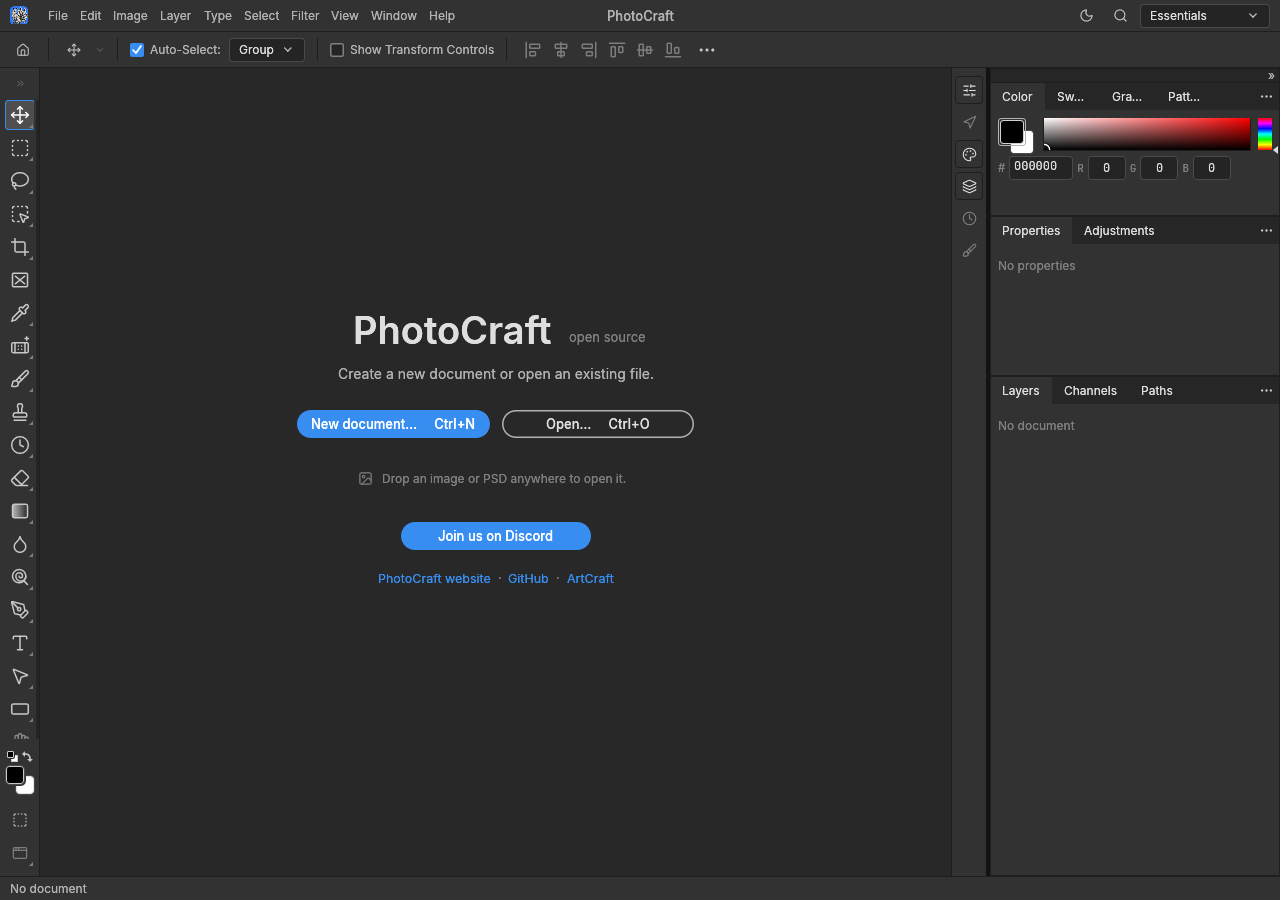
==== imagem/index.html @ 5a84fb03 "Editores web (imagem e vídeo) - builds PhotoCraft 0.19.0 e EffectCraft 0.20.0 Co-Authored-By: Claude" ====
<!DOCTYPE html>
<html lang="en">
<head>
  <meta charset="utf-8">
  <meta name="viewport" content="width=device-width, initial-scale=1, user-scalable=no">
  <title>PhotoCraft</title>
  
<script type="module">
import init, * as bindings from './photocraft-web-boot-b68a147646565488.js';
const wasm = await init({ module_or_path: './photocraft-web-boot-b68a147646565488_bg.wasm' });


window.wasmBindings = bindings;


dispatchEvent(new CustomEvent("TrunkApplicationStarted", {detail: {wasm}}));

</script>
  <style>
    html, body { margin: 0; padding: 0; width: 100%; height: 100%; overflow: hidden; background: #262626; }
    #photocraft_canvas { position: absolute; inset: 0; width: 100%; height: 100%; display: block; }
    #photocraft_loading { position: absolute; inset: 0; display: flex; flex-direction: column; align-items: center; justify-content: center;
      padding: 0 16px; text-align: center; color: #b8b8b8; font: 14px system-ui, sans-serif; pointer-events: none; }
    #photocraft_loading p { margin: 0 0 8px; max-width: 420px; line-height: 1.5; }
    #photocraft_loading a { color: #e0e0e0; pointer-events: auto; }
    /* The app removes this element once it runs. If the WebAssembly never downloads or doesn't match
       this page, no Rust runs to say so, so the page itself shows what to do after a while. */
    #photocraft_stalled { color: #8c8c8c; visibility: hidden; animation: photocraft-stalled 0s 20s forwards; }
    @keyframes photocraft-stalled { to { visibility: visible; } }
  </style>
<link rel="modulepreload" href="./photocraft-web-boot-b68a147646565488.js" crossorigin="anonymous" integrity="sha384-tTXWE4GriiJf9cdiPLOovLmPA+b0Ejtsx8rp52w9BKhkVw66n+kfOFY1L//mxHvP"><link rel="modulepreload" href="./snippets/eframe-d31a8450ea12dfc1/inline0.js" crossorigin="anonymous" integrity="sha384-uPZQ72BwgZ4v7Km6+UIFbkDDlt7ShGEsAVEHVN/+wZSGFhItJZB83iKMFQXauTSs"><link rel="preload" href="./photocraft-web-boot-b68a147646565488_bg.wasm" crossorigin="anonymous" integrity="sha384-EdDOWrDS7zygGTY0vDPS+mn+/+Y08y1MaLhSv21Am8S4txmJR11Teo7l++14CPZr" as="fetch" type="application/wasm"></head>
<body>
  <canvas id="photocraft_canvas"></canvas>
  <div id="photocraft_loading">
    <p>Loading PhotoCraft&hellip;</p>
    <p id="photocraft_stalled">This is taking longer than usual. If PhotoCraft doesn't start, its files may have failed to
      download or come from a different version of this page. <a href="">Reload</a> to try again; the browser
      console lists what failed.</p>
  </div>
</body>
</html>
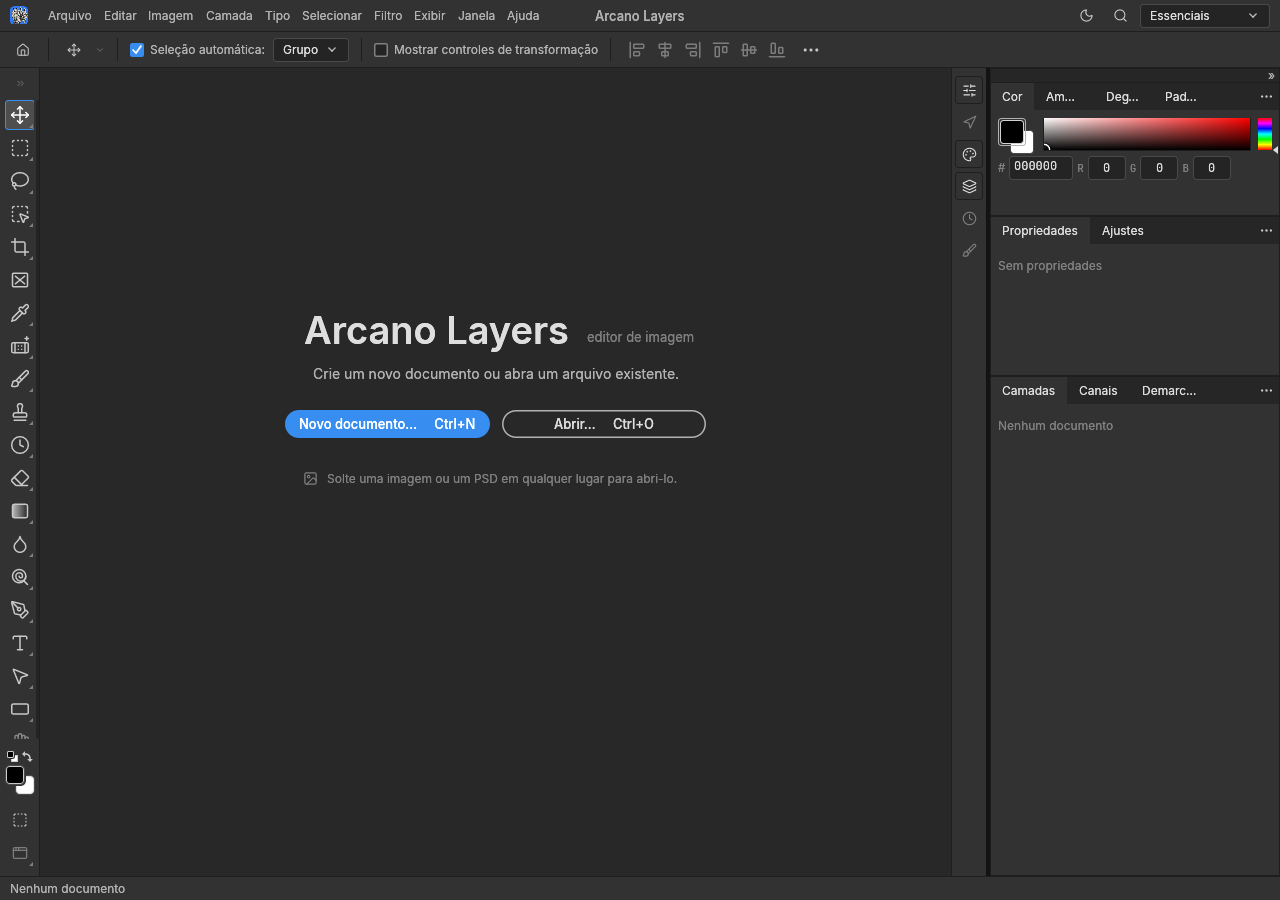
==== commit 75ff8de5: "Build editor de imagem (v0.19.0)" ====
--- a/imagem/index.html
+++ b/imagem/index.html
@@ -3,11 +3,11 @@
 <head>
   <meta charset="utf-8">
   <meta name="viewport" content="width=device-width, initial-scale=1, user-scalable=no">
-  <title>PhotoCraft</title>
+  <title>Arcano Layers · Imagem</title>
   
 <script type="module">
-import init, * as bindings from './photocraft-web-boot-b68a147646565488.js';
-const wasm = await init({ module_or_path: './photocraft-web-boot-b68a147646565488_bg.wasm' });
+import init, * as bindings from './photocraft-web-boot-3b19e09cdbaaa051.js';
+const wasm = await init({ module_or_path: './photocraft-web-boot-3b19e09cdbaaa051_bg.wasm' });
 
 
 window.wasmBindings = bindings;
@@ -28,7 +28,7 @@
     #photocraft_stalled { color: #8c8c8c; visibility: hidden; animation: photocraft-stalled 0s 20s forwards; }
     @keyframes photocraft-stalled { to { visibility: visible; } }
   </style>
-<link rel="modulepreload" href="./photocraft-web-boot-b68a147646565488.js" crossorigin="anonymous" integrity="sha384-tTXWE4GriiJf9cdiPLOovLmPA+b0Ejtsx8rp52w9BKhkVw66n+kfOFY1L//mxHvP"><link rel="modulepreload" href="./snippets/eframe-d31a8450ea12dfc1/inline0.js" crossorigin="anonymous" integrity="sha384-uPZQ72BwgZ4v7Km6+UIFbkDDlt7ShGEsAVEHVN/+wZSGFhItJZB83iKMFQXauTSs"><link rel="preload" href="./photocraft-web-boot-b68a147646565488_bg.wasm" crossorigin="anonymous" integrity="sha384-EdDOWrDS7zygGTY0vDPS+mn+/+Y08y1MaLhSv21Am8S4txmJR11Teo7l++14CPZr" as="fetch" type="application/wasm"></head>
+<link rel="modulepreload" href="./photocraft-web-boot-3b19e09cdbaaa051.js" crossorigin="anonymous" integrity="sha384-rwJMyKtqWWdr/oCGOWFIKrgou1cPfJm2dHu9hraA4aW2midrxtElCvnLpuq/hAk0"><link rel="modulepreload" href="./snippets/eframe-d31a8450ea12dfc1/inline0.js" crossorigin="anonymous" integrity="sha384-uPZQ72BwgZ4v7Km6+UIFbkDDlt7ShGEsAVEHVN/+wZSGFhItJZB83iKMFQXauTSs"><link rel="preload" href="./photocraft-web-boot-3b19e09cdbaaa051_bg.wasm" crossorigin="anonymous" integrity="sha384-ViU1vqFk91AFHV+GD6FGlzOGoUvrR5YoMHWZd1Ox7Sww4MZy9BujyYk08/y2/+Zw" as="fetch" type="application/wasm"></head>
 <body>
   <canvas id="photocraft_canvas"></canvas>
   <div id="photocraft_loading">
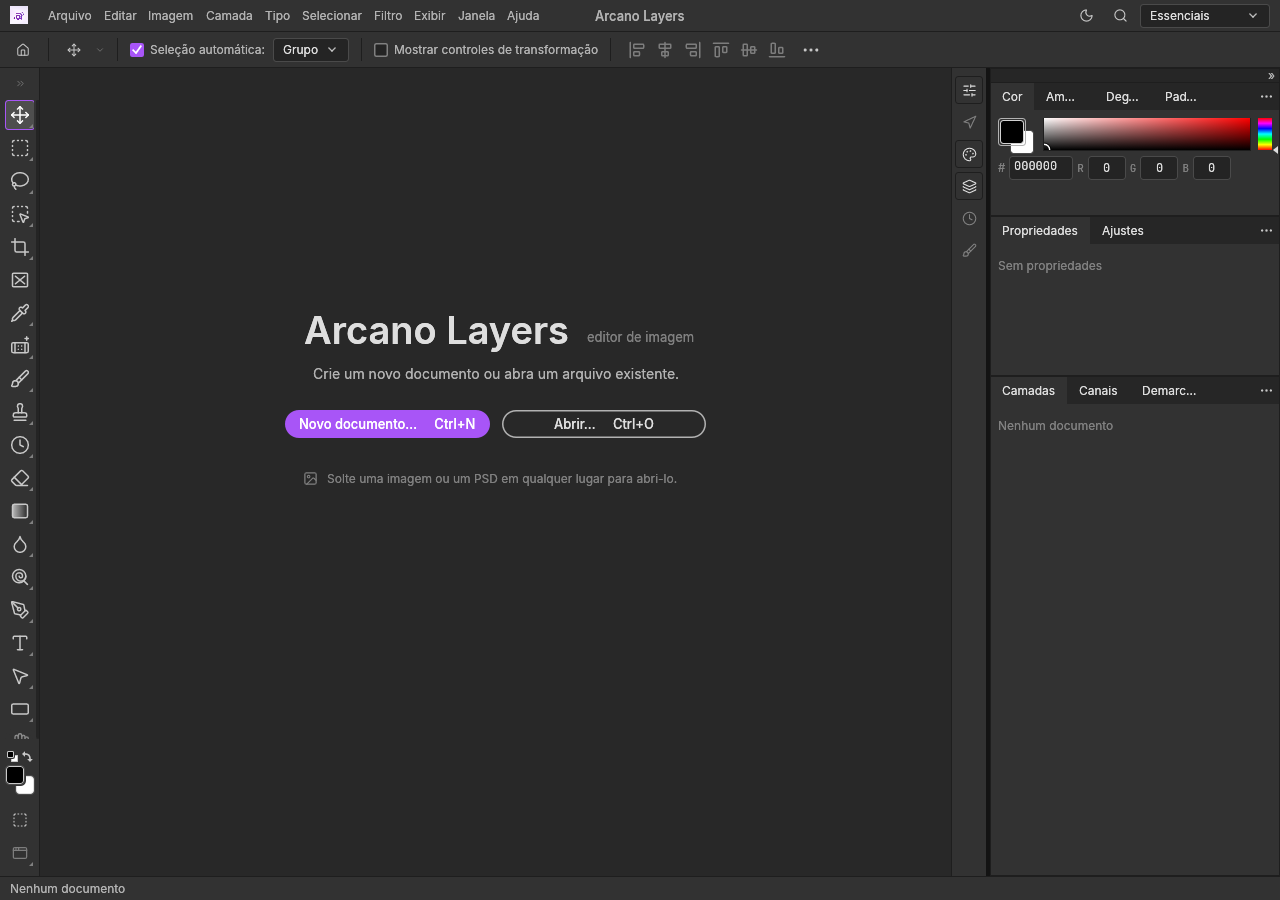
==== commit 92fb2f93: "Build editor de imagem (v0.19.0)" ====
--- a/imagem/index.html
+++ b/imagem/index.html
@@ -4,6 +4,7 @@
   <meta charset="utf-8">
   <meta name="viewport" content="width=device-width, initial-scale=1, user-scalable=no">
   <title>Arcano Layers · Imagem</title>
+  <link rel="icon" href="arcano.svg" type="image/svg+xml">
   
 <script type="module">
 import init, * as bindings from './photocraft-web-boot-3b19e09cdbaaa051.js';
@@ -32,10 +33,8 @@
 <body>
   <canvas id="photocraft_canvas"></canvas>
   <div id="photocraft_loading">
-    <p>Loading PhotoCraft&hellip;</p>
-    <p id="photocraft_stalled">This is taking longer than usual. If PhotoCraft doesn't start, its files may have failed to
-      download or come from a different version of this page. <a href="">Reload</a> to try again; the browser
-      console lists what failed.</p>
+    <p>Carregando Arcano Layers&hellip;</p>
+    <p id="photocraft_stalled">Está demorando mais que o normal. Se não abrir, <a href="">recarregue a página</a>.</p>
   </div>
 </body>
 </html>
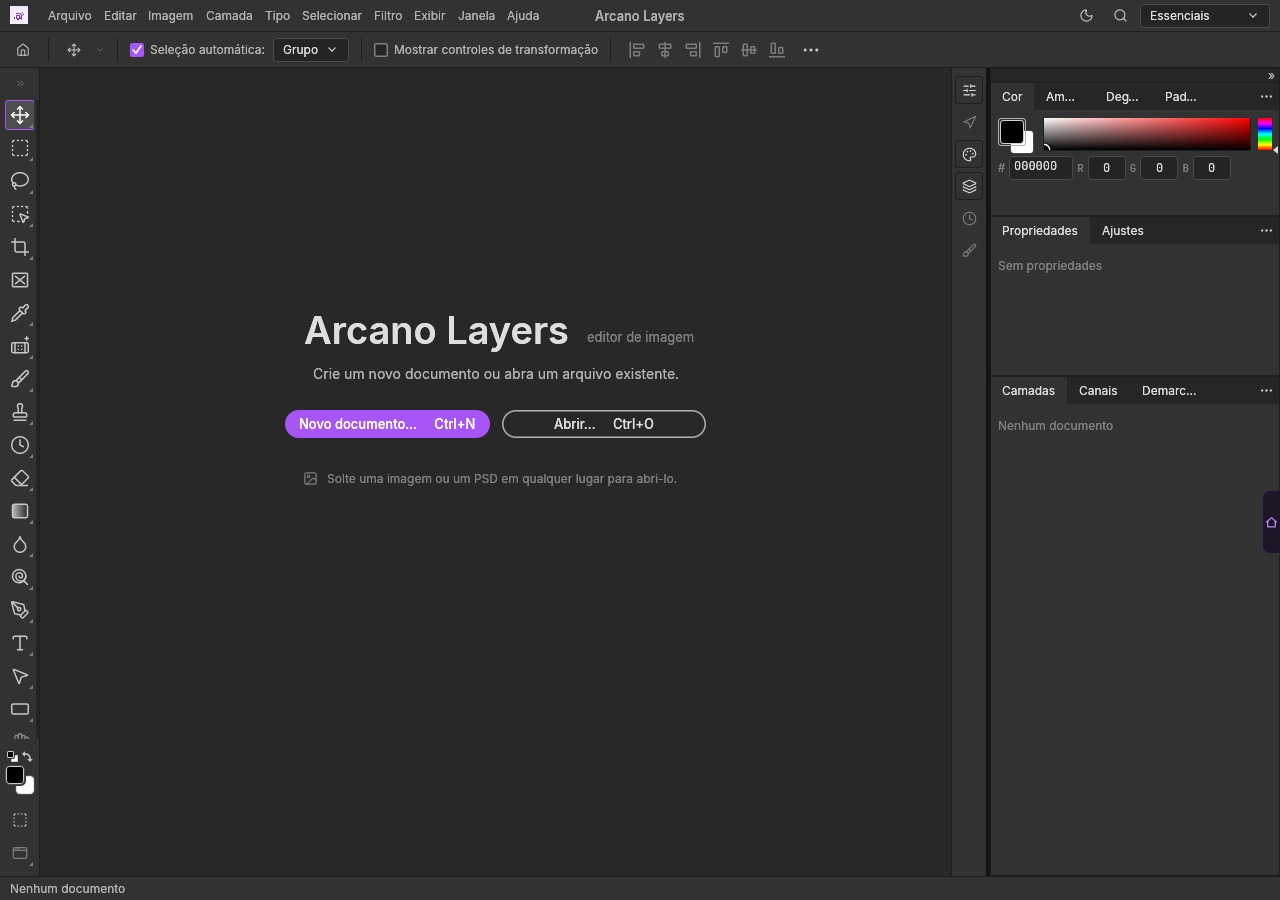
==== commit 5a550de8: "Build editor de imagem (v0.19.0)" ====
--- a/imagem/index.html
+++ b/imagem/index.html
@@ -7,8 +7,8 @@
   <link rel="icon" href="arcano.svg" type="image/svg+xml">
   
 <script type="module">
-import init, * as bindings from './photocraft-web-boot-3b19e09cdbaaa051.js';
-const wasm = await init({ module_or_path: './photocraft-web-boot-3b19e09cdbaaa051_bg.wasm' });
+import init, * as bindings from './photocraft-web-boot-311395a8d084f3da.js';
+const wasm = await init({ module_or_path: './photocraft-web-boot-311395a8d084f3da_bg.wasm' });
 
 
 window.wasmBindings = bindings;
@@ -29,9 +29,10 @@
     #photocraft_stalled { color: #8c8c8c; visibility: hidden; animation: photocraft-stalled 0s 20s forwards; }
     @keyframes photocraft-stalled { to { visibility: visible; } }
   </style>
-<link rel="modulepreload" href="./photocraft-web-boot-3b19e09cdbaaa051.js" crossorigin="anonymous" integrity="sha384-rwJMyKtqWWdr/oCGOWFIKrgou1cPfJm2dHu9hraA4aW2midrxtElCvnLpuq/hAk0"><link rel="modulepreload" href="./snippets/eframe-d31a8450ea12dfc1/inline0.js" crossorigin="anonymous" integrity="sha384-uPZQ72BwgZ4v7Km6+UIFbkDDlt7ShGEsAVEHVN/+wZSGFhItJZB83iKMFQXauTSs"><link rel="preload" href="./photocraft-web-boot-3b19e09cdbaaa051_bg.wasm" crossorigin="anonymous" integrity="sha384-ViU1vqFk91AFHV+GD6FGlzOGoUvrR5YoMHWZd1Ox7Sww4MZy9BujyYk08/y2/+Zw" as="fetch" type="application/wasm"></head>
+<link rel="modulepreload" href="./photocraft-web-boot-311395a8d084f3da.js" crossorigin="anonymous" integrity="sha384-rwJMyKtqWWdr/oCGOWFIKrgou1cPfJm2dHu9hraA4aW2midrxtElCvnLpuq/hAk0"><link rel="modulepreload" href="./snippets/eframe-d31a8450ea12dfc1/inline0.js" crossorigin="anonymous" integrity="sha384-uPZQ72BwgZ4v7Km6+UIFbkDDlt7ShGEsAVEHVN/+wZSGFhItJZB83iKMFQXauTSs"><link rel="preload" href="./photocraft-web-boot-311395a8d084f3da_bg.wasm" crossorigin="anonymous" integrity="sha384-WG1opn0LdIsGxaezZN6e5EgEmQf5xXJW0axlPfozFtV3Po0G+PlyWWt7XFhUbXN4" as="fetch" type="application/wasm"></head>
 <body>
   <canvas id="photocraft_canvas"></canvas>
+  <script src="../painel/montar-imagem.js"></script>
   <div id="photocraft_loading">
     <p>Carregando Arcano Layers&hellip;</p>
     <p id="photocraft_stalled">Está demorando mais que o normal. Se não abrir, <a href="">recarregue a página</a>.</p>
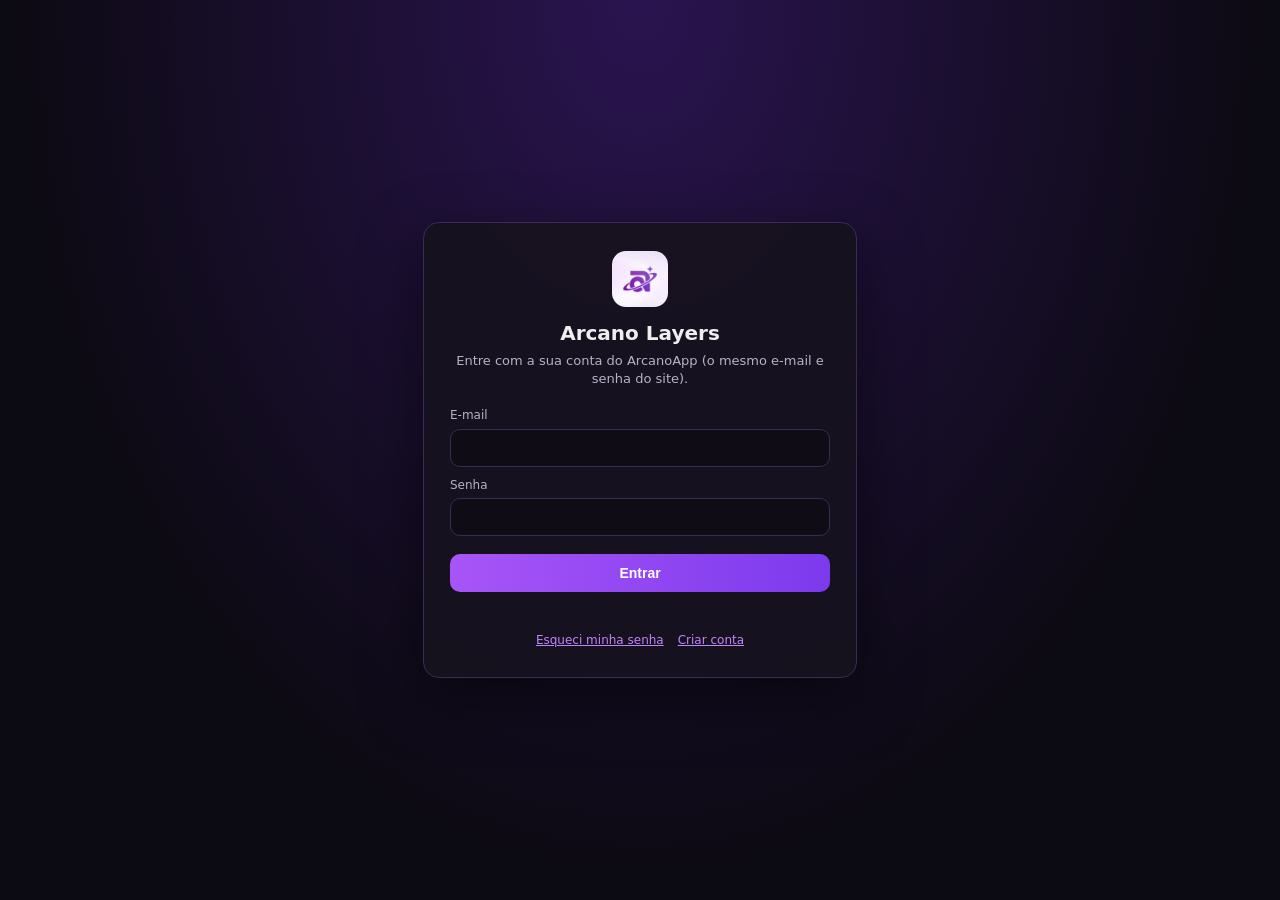
==== commit d0cb0111: "Ícones novos (Ae no vídeo, Ps na imagem) em tudo: programas, instaladores, editores no navegador e t" ====
--- a/imagem/index.html
+++ b/imagem/index.html
@@ -4,7 +4,7 @@
   <meta charset="utf-8">
   <meta name="viewport" content="width=device-width, initial-scale=1, user-scalable=no">
   <title>Arcano Layers · Imagem</title>
-  <link rel="icon" href="arcano.svg" type="image/svg+xml">
+  <link rel="icon" href="icone.png" type="image/png">
   
 <script type="module">
 import init, * as bindings from './photocraft-web-boot-311395a8d084f3da.js';
